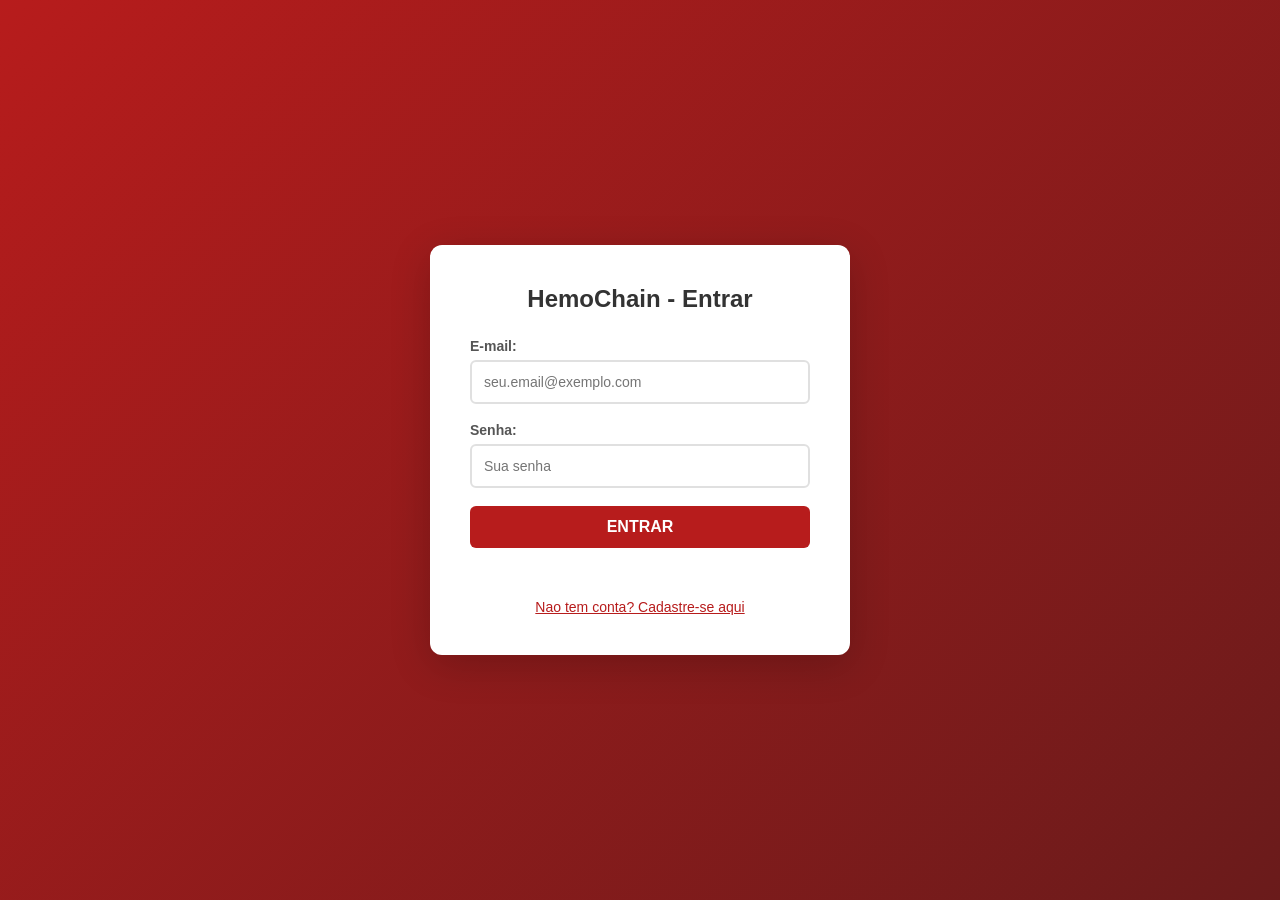
==== src/main/resources/static/index.html @ d348b63a "feat: padroniza tipografia P2 e revela titulos por palavra" ====
<!DOCTYPE html>
<html lang="pt-br">
<head>
    <meta charset="UTF-8">
    <meta name="viewport" content="width=device-width, initial-scale=1.0">
    <link rel="icon" href="/assets/favicon.svg" type="image/svg+xml">
    <title>HemoChain</title>
    <link rel="preload" href="/fonts/InterVariable.woff2" as="font" type="font/woff2" crossorigin>
    <link rel="stylesheet" href="/css/internal-ui.css">
    <link rel="stylesheet" href="/css/dock.css">
    <link rel="preload" href="/fonts/ManropeVariable.woff2" as="font" type="font/woff2" crossorigin>
    <link rel="stylesheet" href="/css/typography.css">
    <script type="module" src="/js/internal-ui.js"></script>
    <script type="module" src="/js/text-reveal.js"></script>
</head>
<body class="hemo-internal" data-module="inicio">
<a class="hc-skip-link" href="#conteudo">Pular para o conteúdo</a>
<div class="hc-veil" aria-hidden="true"><canvas data-dark-veil></canvas></div>
<aside class="hemo-navigation" aria-label="Menu do sistema">
    <a class="hemo-navigation__brand" href="index.html" aria-label="HemoChain — Início" aria-describedby="hemo-navigation-profile"><img src="/assets/favicon.svg" width="36" height="36" alt=""><span>HemoChain</span></a>
    <div class="hemo-dock">
        <nav class="hc-nav hemo-dock__links" aria-label="Navegação principal">
            <a href="index.html" aria-current="page" class="hemo-dock__item" aria-label="Início"><span class="hemo-dock__face"><svg viewBox="0 0 24 24" fill="none" stroke="currentColor" stroke-width="1.7" stroke-linecap="round" stroke-linejoin="round" aria-hidden="true" focusable="false"><path d="m3 10 9-7 9 7v10a1 1 0 0 1-1 1h-5v-7H9v7H4a1 1 0 0 1-1-1Z"/></svg></span><span class="hemo-dock__compact-label" aria-hidden="true">Início</span><span class="hemo-dock__label" aria-hidden="true">Início</span></a>
            <a href="estoque.html" id="linkEstoque" data-profiles="GESTOR_HEMOCENTRO" hidden class="hemo-dock__item" aria-label="Estoque e validade"><span class="hemo-dock__face"><svg viewBox="0 0 24 24" fill="none" stroke="currentColor" stroke-width="1.7" stroke-linecap="round" stroke-linejoin="round" aria-hidden="true" focusable="false"><path d="M9 3h6m-3 0v3M7 6h10a2 2 0 0 1 2 2v11a2 2 0 0 1-2 2H7a2 2 0 0 1-2-2V8a2 2 0 0 1 2-2Z"/><path d="M12 10s-3 3.4-3 5a3 3 0 0 0 6 0c0-1.6-3-5-3-5Z"/></svg></span><span class="hemo-dock__compact-label" aria-hidden="true">Estoque</span><span class="hemo-dock__label" aria-hidden="true">Estoque e validade</span></a>
            <a href="requisicoes.html" data-profiles="GESTOR_HEMOCENTRO HOSPITAL_SOLICITANTE" hidden class="hemo-dock__item" aria-label="Requisições hospitalares"><span class="hemo-dock__face"><svg viewBox="0 0 24 24" fill="none" stroke="currentColor" stroke-width="1.7" stroke-linecap="round" stroke-linejoin="round" aria-hidden="true" focusable="false"><rect x="5" y="4" width="14" height="17" rx="2"/><rect x="9" y="2" width="6" height="4" rx="1"/><path d="M9 11h6m-6 4h6"/></svg></span><span class="hemo-dock__compact-label" aria-hidden="true">Requisições</span><span class="hemo-dock__label" aria-hidden="true">Requisições hospitalares</span></a>
            <a href="atendimento.html" class="hemo-dock__item" aria-label="Atendimento e recebimento"><span class="hemo-dock__face"><svg viewBox="0 0 24 24" fill="none" stroke="currentColor" stroke-width="1.7" stroke-linecap="round" stroke-linejoin="round" aria-hidden="true" focusable="false"><rect x="3" y="7" width="18" height="14" rx="3"/><path d="M8 7V5a2 2 0 0 1 2-2h4a2 2 0 0 1 2 2v2m-4 5v5m-2.5-2.5h5"/></svg></span><span class="hemo-dock__compact-label" aria-hidden="true">Atendimento</span><span class="hemo-dock__label" aria-hidden="true">Atendimento e recebimento</span></a>
        </nav>
        <span class="hemo-dock__separator" aria-hidden="true"></span>
        <button type="button" class="hemo-dock__item" data-logout aria-label="Sair"><span class="hemo-dock__face"><svg viewBox="0 0 24 24" fill="none" stroke="currentColor" stroke-width="1.7" stroke-linecap="round" stroke-linejoin="round" aria-hidden="true" focusable="false"><path d="M9 4H5a2 2 0 0 0-2 2v12a2 2 0 0 0 2 2h4m6-12 4 4-4 4m-6-4h10"/></svg></span><span class="hemo-dock__compact-label" aria-hidden="true">Sair</span><span class="hemo-dock__label" aria-hidden="true">Sair</span></button>
    </div>
    <span id="hemo-navigation-profile" class="hemo-navigation__academic" data-profile-label></span>
    <p class="hemo-navigation__academic">Protótipo acadêmico · Dados sintéticos</p>
</aside>
<main class="hc-main" id="conteudo" tabindex="-1">
    <header class="hc-page-header">
        <p class="hc-eyebrow">HemoChain / Início</p>
        <p class="hc-profile" data-profile-label></p>
        <h1 id="saudacao" class="hc-title-reveal">Olá!</h1>
        <p class="hc-description hc-subtitle-reveal">Escolha um módulo para continuar o atendimento.</p>
    </header>
    <div class="hc-notice"><strong id="perfilTexto"></strong><p id="avisoPerfil"></p></div>
    <div class="hc-module-grid">
        <a class="hc-module-card" id="btnEstoque" href="estoque.html"><span>01 / ESTOQUE</span><strong>Estoque e validade</strong><p>Cadastre e consulte bolsas, validades e histórico.</p><span class="hc-module-action">Acessar estoque →</span></a>
        <a class="hc-module-card" id="btnRequisicoes" href="requisicoes.html"><span>02 / REQUISIÇÕES</span><strong>Requisições hospitalares</strong><p>Registre solicitações ou acompanhe as requisições do seu contexto.</p><span class="hc-module-action">Acessar requisições →</span></a>
        <a class="hc-module-card" href="atendimento.html"><span>03 / ATENDIMENTO</span><strong>Entregas e recebimento</strong><p>Acompanhe entregas, confirmações de recebimento e utilização.</p><span class="hc-module-action">Acessar atendimento →</span></a>
    </div>
    <p class="hc-description">Consulte a rastreabilidade a partir da bolsa ou da entrega.</p>
    <footer class="hc-footer">Ambiente acadêmico · Dados sintéticos · Fluxos existentes da Entrega 04</footer>
</main>
<script>
    const rotulosPerfil = {
        GESTOR_HEMOCENTRO: 'Gestor de Hemocentro',
        OPERADOR_LOGISTICA: 'Operador de Logistica',
        HOSPITAL_SOLICITANTE: 'Hospital Solicitante'
    };

    const avisosPerfil = {
        GESTOR_HEMOCENTRO: 'Voce pode acompanhar as requisicoes registradas pelos hospitais.',
        OPERADOR_LOGISTICA: 'Consulte alertas de confirmação de recebimento em Entregas e recebimento.',
        HOSPITAL_SOLICITANTE: 'Use o botao abaixo para registrar uma requisicao hospitalar.'
    };

    const dados = localStorage.getItem('hemochainUsuario');
    if (!dados) {
        window.location.href = 'login.html';
    } else {
        const usuario = JSON.parse(dados);
        if (usuario.perfil !== 'GESTOR_HEMOCENTRO') {
            document.getElementById('btnEstoque').remove();
        }
        document.getElementById('saudacao').innerText = `Ola, ${usuario.nome}!`;
        document.getElementById('perfilTexto').innerText = rotulosPerfil[usuario.perfil] || usuario.perfil;
        document.getElementById('avisoPerfil').innerText = avisosPerfil[usuario.perfil] || 'Funcionalidades chegando em breve.';

        // Fluxo de requisicoes hospitalares nao pertence ao perfil de logistica.
        if (usuario.perfil === 'OPERADOR_LOGISTICA') {
            document.getElementById('btnRequisicoes').remove();
        }
    }

    function sair() {
        localStorage.removeItem('hemochainUsuario');
        window.location.href = 'login.html';
    }
</script>
</body>
</html>
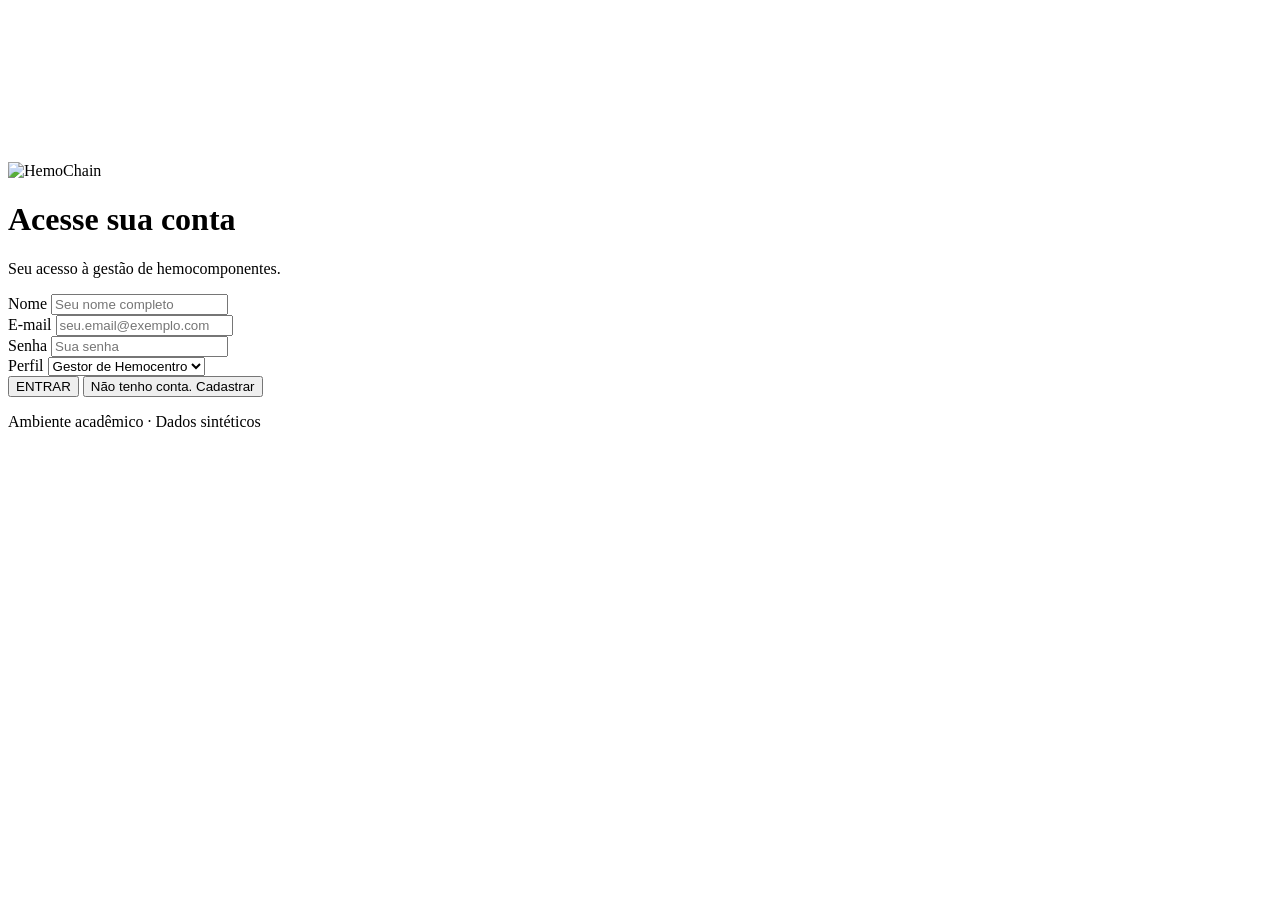
==== commit 14a1d107: "feat: integra identidade visual oficial do HemoChain" ====
--- a/src/main/resources/static/index.html
+++ b/src/main/resources/static/index.html
@@ -3,7 +3,7 @@
 <head>
     <meta charset="UTF-8">
     <meta name="viewport" content="width=device-width, initial-scale=1.0">
-    <link rel="icon" href="/assets/favicon.svg" type="image/svg+xml">
+    <link rel="icon" href="/assets/branding/favicon.png" type="image/png" sizes="64x64">
     <title>HemoChain</title>
     <link rel="preload" href="/fonts/InterVariable.woff2" as="font" type="font/woff2" crossorigin>
     <link rel="stylesheet" href="/css/internal-ui.css">
@@ -12,12 +12,18 @@
     <link rel="stylesheet" href="/css/typography.css">
     <script type="module" src="/js/internal-ui.js"></script>
     <script type="module" src="/js/text-reveal.js"></script>
+    <script type="module" src="/js/magnetic.js"></script>
+    <link rel="stylesheet" href="/css/forms-premium.css">
+    <script type="module" src="/js/forms-premium.js"></script>
+    <link rel="stylesheet" href="/css/data-premium.css">
+    <script type="module" src="/js/data-entry.js"></script>
+    <script type="module" src="/js/content-entry.js"></script>
 </head>
 <body class="hemo-internal" data-module="inicio">
 <a class="hc-skip-link" href="#conteudo">Pular para o conteúdo</a>
 <div class="hc-veil" aria-hidden="true"><canvas data-dark-veil></canvas></div>
 <aside class="hemo-navigation" aria-label="Menu do sistema">
-    <a class="hemo-navigation__brand" href="index.html" aria-label="HemoChain — Início" aria-describedby="hemo-navigation-profile"><img src="/assets/favicon.svg" width="36" height="36" alt=""><span>HemoChain</span></a>
+    <a class="hemo-navigation__brand" href="index.html" aria-label="HemoChain — Início" aria-describedby="hemo-navigation-profile"><img src="/assets/branding/hemochain-icon.png" width="36" height="36" alt=""><span>HemoChain</span></a>
     <div class="hemo-dock">
         <nav class="hc-nav hemo-dock__links" aria-label="Navegação principal">
             <a href="index.html" aria-current="page" class="hemo-dock__item" aria-label="Início"><span class="hemo-dock__face"><svg viewBox="0 0 24 24" fill="none" stroke="currentColor" stroke-width="1.7" stroke-linecap="round" stroke-linejoin="round" aria-hidden="true" focusable="false"><path d="m3 10 9-7 9 7v10a1 1 0 0 1-1 1h-5v-7H9v7H4a1 1 0 0 1-1-1Z"/></svg></span><span class="hemo-dock__compact-label" aria-hidden="true">Início</span><span class="hemo-dock__label" aria-hidden="true">Início</span></a>
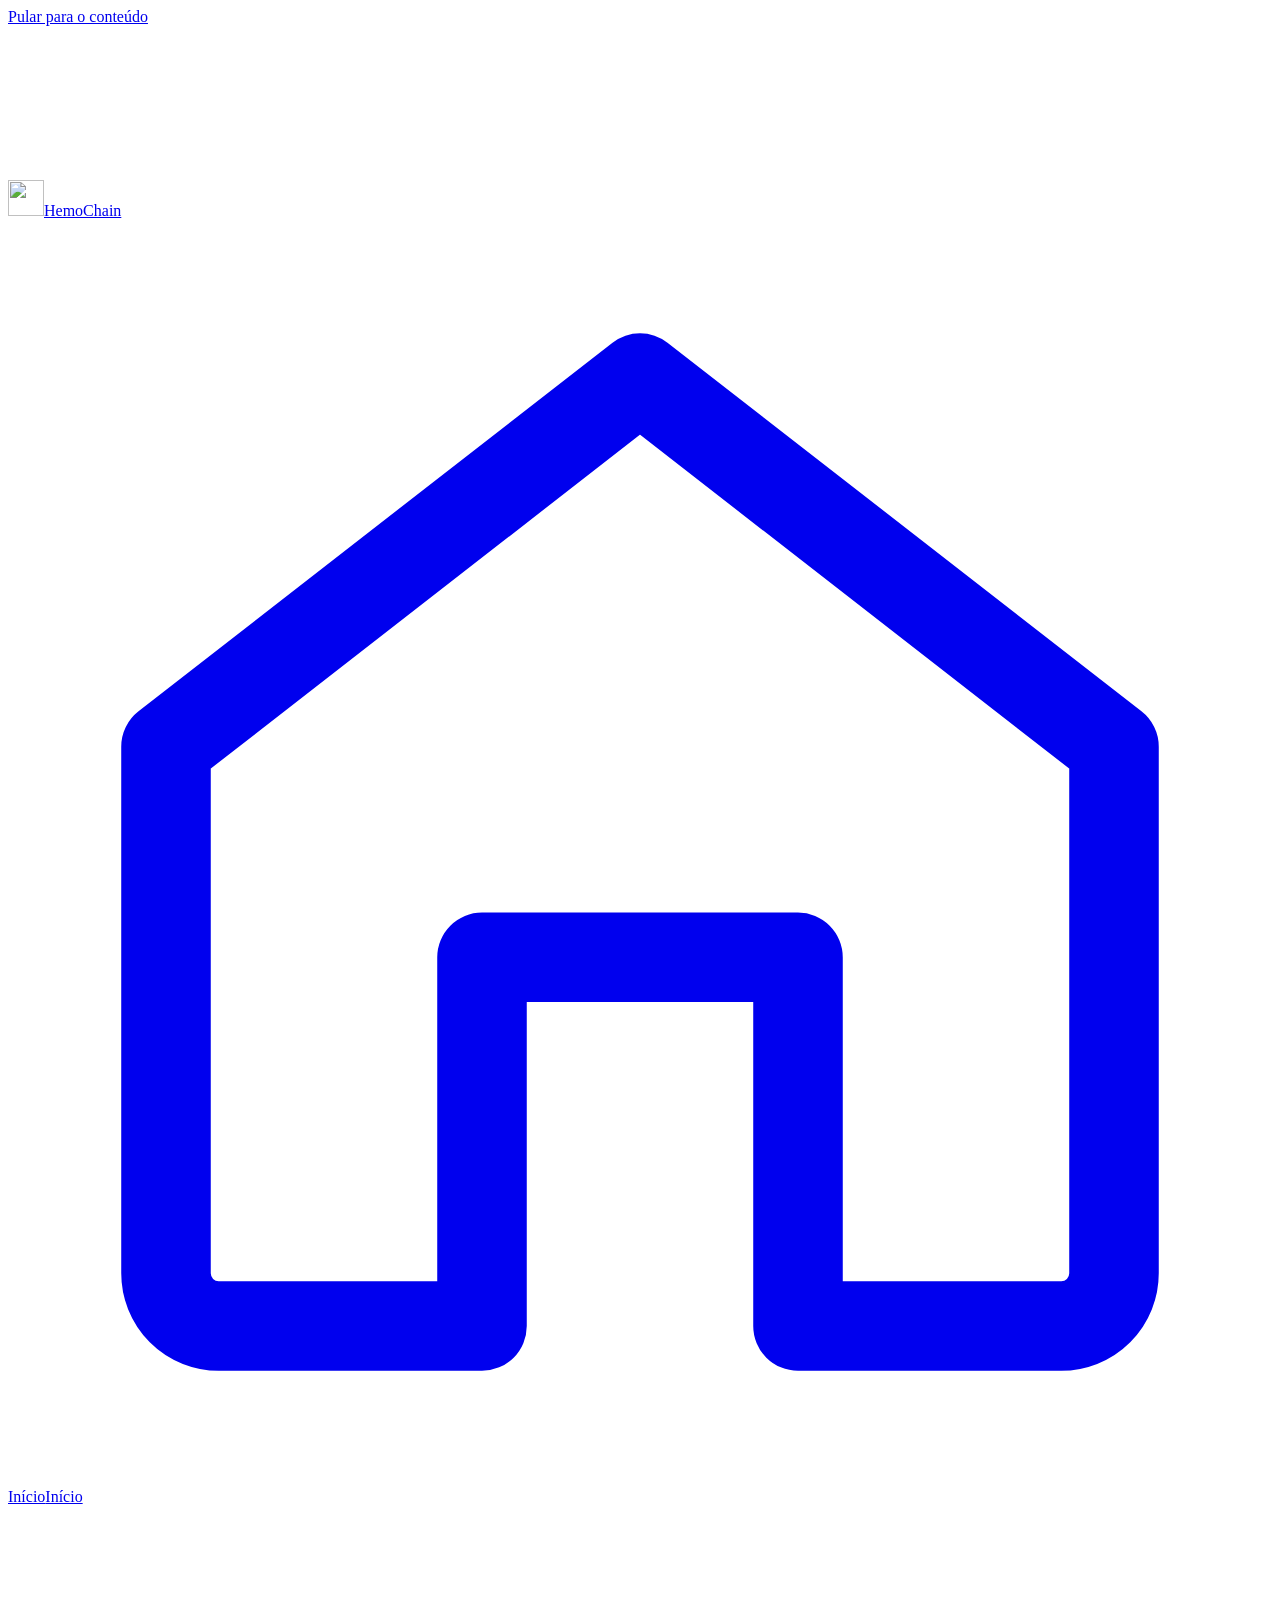
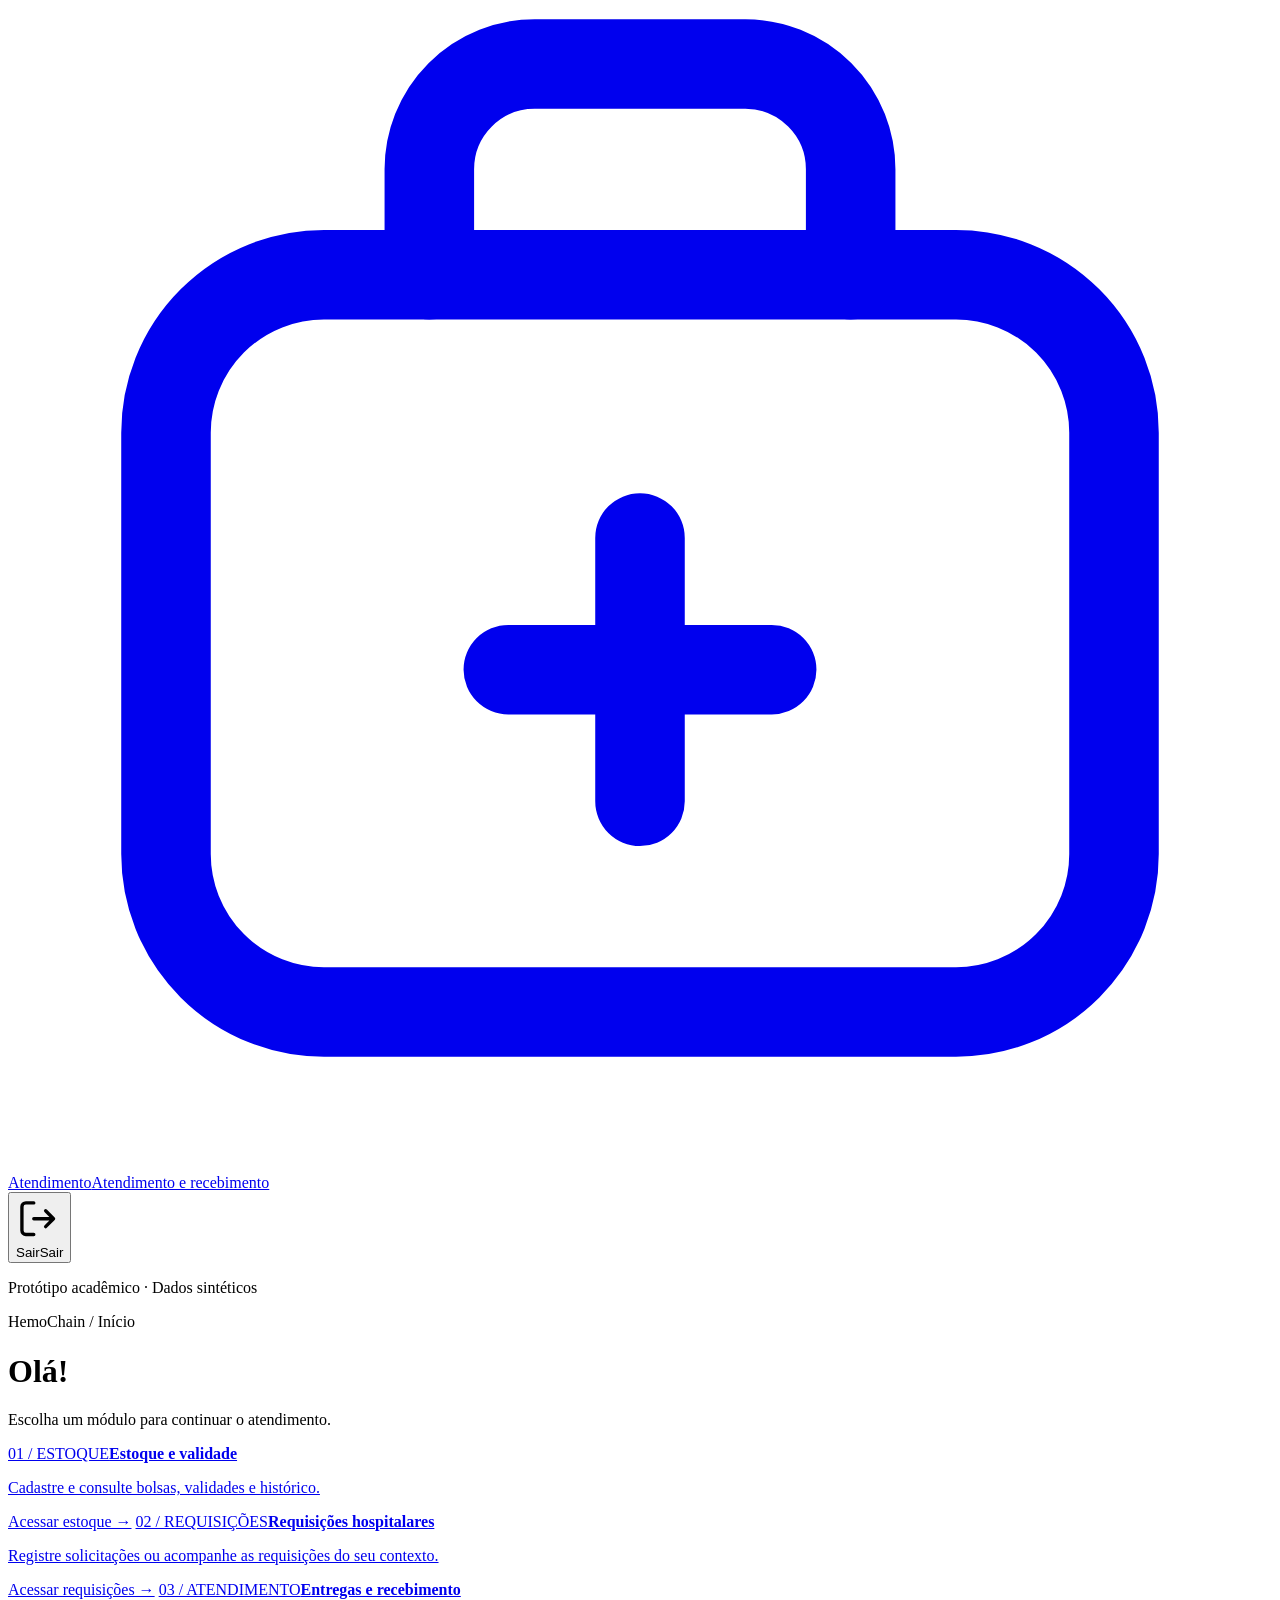
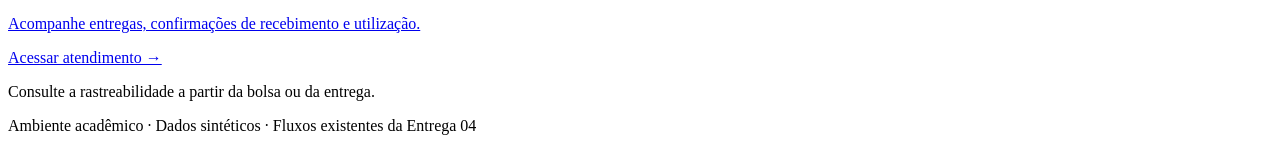
==== commit c218d840: "fix: corrige cache e retorno do logout ao login Premium Dark" ====
--- a/src/main/resources/static/index.html
+++ b/src/main/resources/static/index.html
@@ -2,6 +2,7 @@
 <html lang="pt-br">
 <head>
     <meta charset="UTF-8">
+    <script src="/js/auth-session.js" data-auth-required></script>
     <meta name="viewport" content="width=device-width, initial-scale=1.0">
     <link rel="icon" href="/assets/branding/favicon.png" type="image/png" sizes="64x64">
     <title>HemoChain</title>
@@ -68,7 +69,7 @@
 
     const dados = localStorage.getItem('hemochainUsuario');
     if (!dados) {
-        window.location.href = 'login.html';
+        window.HemoSession.requireUser();
     } else {
         const usuario = JSON.parse(dados);
         if (usuario.perfil !== 'GESTOR_HEMOCENTRO') {
@@ -85,8 +86,7 @@
     }
 
     function sair() {
-        localStorage.removeItem('hemochainUsuario');
-        window.location.href = 'login.html';
+        return window.HemoSession.logout();
     }
 </script>
 </body>
